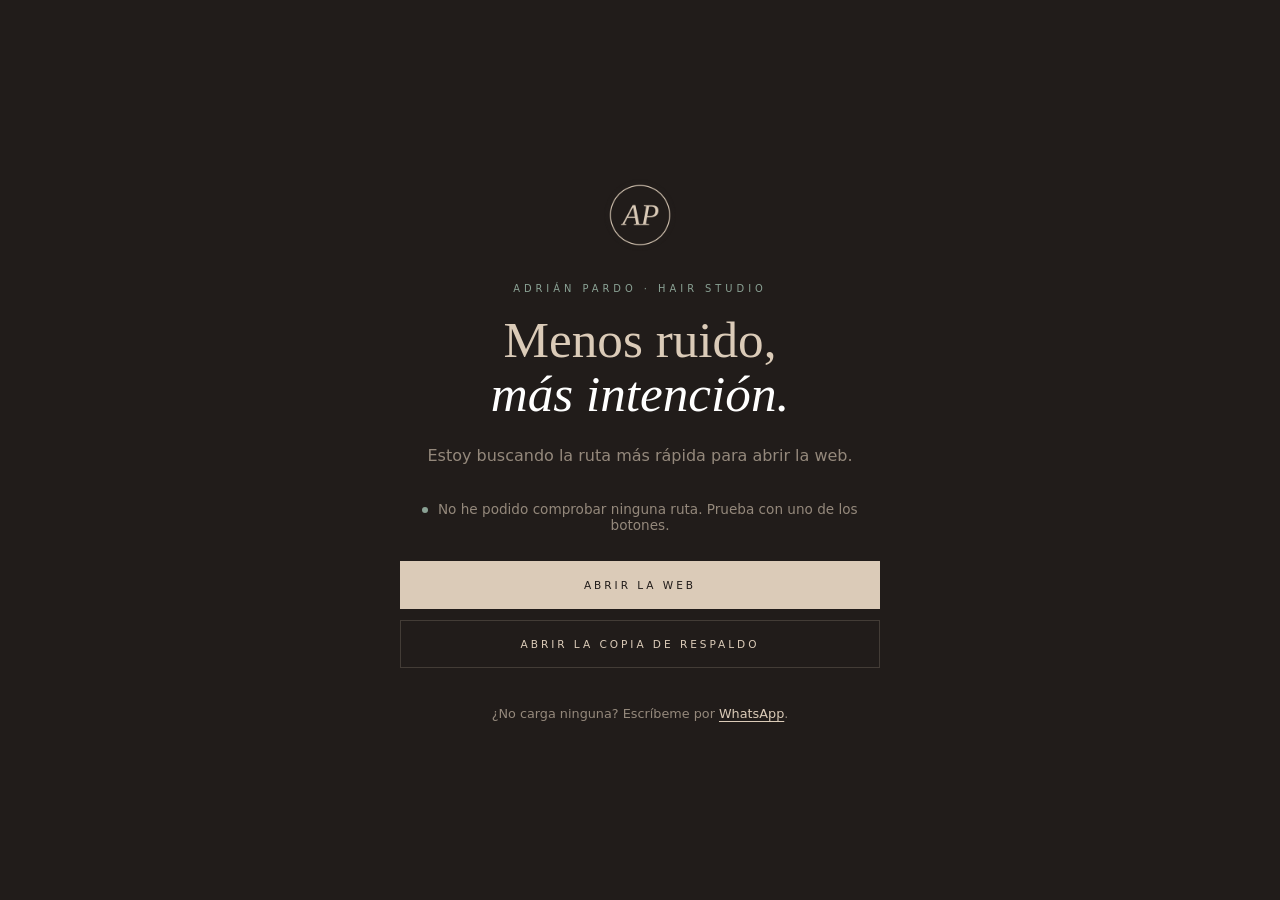
==== index.html @ 9c29e8a0 "Add Adrián Pardo gateway (Cloudflare primary + Netlify mirror)" ====
<!doctype html>
<html lang="es">
  <head>
    <meta charset="UTF-8" />
    <meta name="viewport" content="width=device-width, initial-scale=1" />
    <meta name="color-scheme" content="dark" />
    <meta name="robots" content="noindex" />
    <title>Adrián Pardo Hair Studio · Acceso</title>
    <link rel="icon" type="image/png" href="favicon.png" />
    <style>
      :root {
        --cream: #dbcbb8;
        --ink: #211c1a;
        --sage: #8aa194;
        --muted: rgba(219, 203, 184, 0.62);
        --line: rgba(219, 203, 184, 0.18);
        color: var(--cream);
        background: var(--ink);
        font-family: "Jost", ui-sans-serif, system-ui, -apple-system, BlinkMacSystemFont, "Segoe UI", sans-serif;
        font-weight: 300;
      }
      * { box-sizing: border-box; }
      body { display: grid; min-height: 100vh; margin: 0; place-items: center; }
      main { width: min(100% - 2.5rem, 30rem); padding: 3rem 0; text-align: center; }
      .mark { width: 72px; height: 72px; margin: 0 auto 2rem; display: block; }
      .lbl { font-size: 0.62rem; letter-spacing: 0.4em; text-transform: uppercase; color: var(--sage); margin-bottom: 1.2rem; }
      h1 {
        margin: 0;
        font-family: "Cormorant Garamond", Georgia, "Times New Roman", serif;
        font-weight: 300;
        font-size: clamp(2.3rem, 9vw, 3.2rem);
        line-height: 1.05;
      }
      h1 i { display: block; color: #fff; }
      p { margin: 1.4rem 0 2rem; color: var(--muted); line-height: 1.6; }
      .status { min-height: 1.5rem; margin-bottom: 1.8rem; font-size: 0.85rem; color: var(--muted); }
      .status::before {
        content: ""; display: inline-block; width: 6px; height: 6px; margin-right: 0.6rem;
        vertical-align: middle; border-radius: 50%; background: var(--sage);
        animation: pulse 1.4s ease-in-out infinite;
      }
      .status.done::before { animation: none; }
      @keyframes pulse { 50% { opacity: 0.25; } }
      @media (prefers-reduced-motion: reduce) { .status::before { animation: none; } }
      .links { display: grid; gap: 0.7rem; }
      a {
        display: block; padding: 1.05rem 1rem;
        font-size: 0.66rem; letter-spacing: 0.28em; text-transform: uppercase;
        color: var(--ink); background: var(--cream); text-decoration: none;
        border: 1px solid var(--cream); transition: background 0.3s, color 0.3s;
      }
      a:hover { background: #fff; }
      a.secondary { color: var(--cream); background: transparent; border-color: var(--line); }
      a.secondary:hover { border-color: var(--cream); }
      a:focus-visible { outline: 2px solid var(--sage); outline-offset: 3px; }
      .wa { margin-top: 2.4rem; font-size: 0.8rem; color: var(--muted); }
      .wa a { display: inline; padding: 0; border: 0; background: none; color: var(--cream); letter-spacing: 0; text-transform: none; font-size: 0.8rem; text-decoration: underline; text-underline-offset: 3px; }
    </style>
  </head>
  <body>
    <main>
      <img class="mark" src="favicon.png" alt="" width="72" height="72" />
      <div class="lbl">Adrián Pardo · Hair Studio</div>
      <h1>Menos ruido,<i>más intención.</i></h1>
      <p>Estoy buscando la ruta más rápida para abrir la web.</p>
      <div class="status" id="status" role="status" aria-live="polite">Comprobando disponibilidad…</div>
      <div class="links">
        <a id="go-primary" href="https://adrian-pardo.pages.dev/">Abrir la web</a>
        <a id="go-mirror" class="secondary" href="https://adrian-pardo.netlify.app/">Abrir la copia de respaldo</a>
      </div>
      <div class="wa">¿No carga ninguna? Escríbeme por <a href="https://wa.me/34677427724">WhatsApp</a>.</div>
    </main>

    <script>
      // ── Configuración ─────────────────────────────────────────────
      // PRIMARY: la web en Cloudflare (cuando el dominio esté traspasado,
      //          cambiar por https://www.adrianpardohairstudio.com/).
      // MIRROR:  copia en Netlify (fuera de Cloudflare) para cuando LaLiga
      //          bloquea las IPs de Cloudflare.
      const PRIMARY = "https://adrian-pardo.pages.dev/";
      const MIRROR = "https://adrian-pardo.netlify.app/";
      const PROBE = "favicon.png";
      const TIMEOUT_MS = 3500;
      const status = document.querySelector("#status");

      // ?ir=cita.html → lleva a esa página dentro de la web (solo rutas relativas)
      const params = new URLSearchParams(location.search);
      const raw = params.get("ir") || "";
      const path = /^[a-z0-9][a-z0-9\-./]*(\.html)?$/i.test(raw) && !raw.includes("..") ? raw : "";
      const target = (host) => host + path + location.hash;
      document.querySelector("#go-primary").href = target(PRIMARY);
      document.querySelector("#go-mirror").href = target(MIRROR);

      function reachable(url) {
        return new Promise((resolve, reject) => {
          const image = new Image();
          const timeout = setTimeout(() => { image.src = ""; reject(new Error("timeout")); }, TIMEOUT_MS);
          image.onload = () => { clearTimeout(timeout); resolve(); };
          image.onerror = () => { clearTimeout(timeout); reject(new Error("unavailable")); };
          image.src = `${url}${PROBE}?gateway-check=${Date.now()}`;
        });
      }

      Promise.allSettled([reachable(PRIMARY), reachable(MIRROR)]).then(([primary, mirror]) => {
        const destination = primary.status === "fulfilled" ? PRIMARY : mirror.status === "fulfilled" ? MIRROR : null;
        status.classList.add("done");
        if (!destination) {
          status.textContent = "No he podido comprobar ninguna ruta. Prueba con uno de los botones.";
          return;
        }
        status.textContent = destination === PRIMARY ? "Web disponible. Abriendo…" : "Abriendo la copia de respaldo…";
        window.setTimeout(() => window.location.replace(target(destination)), 250);
      });
    </script>
  </body>
</html>
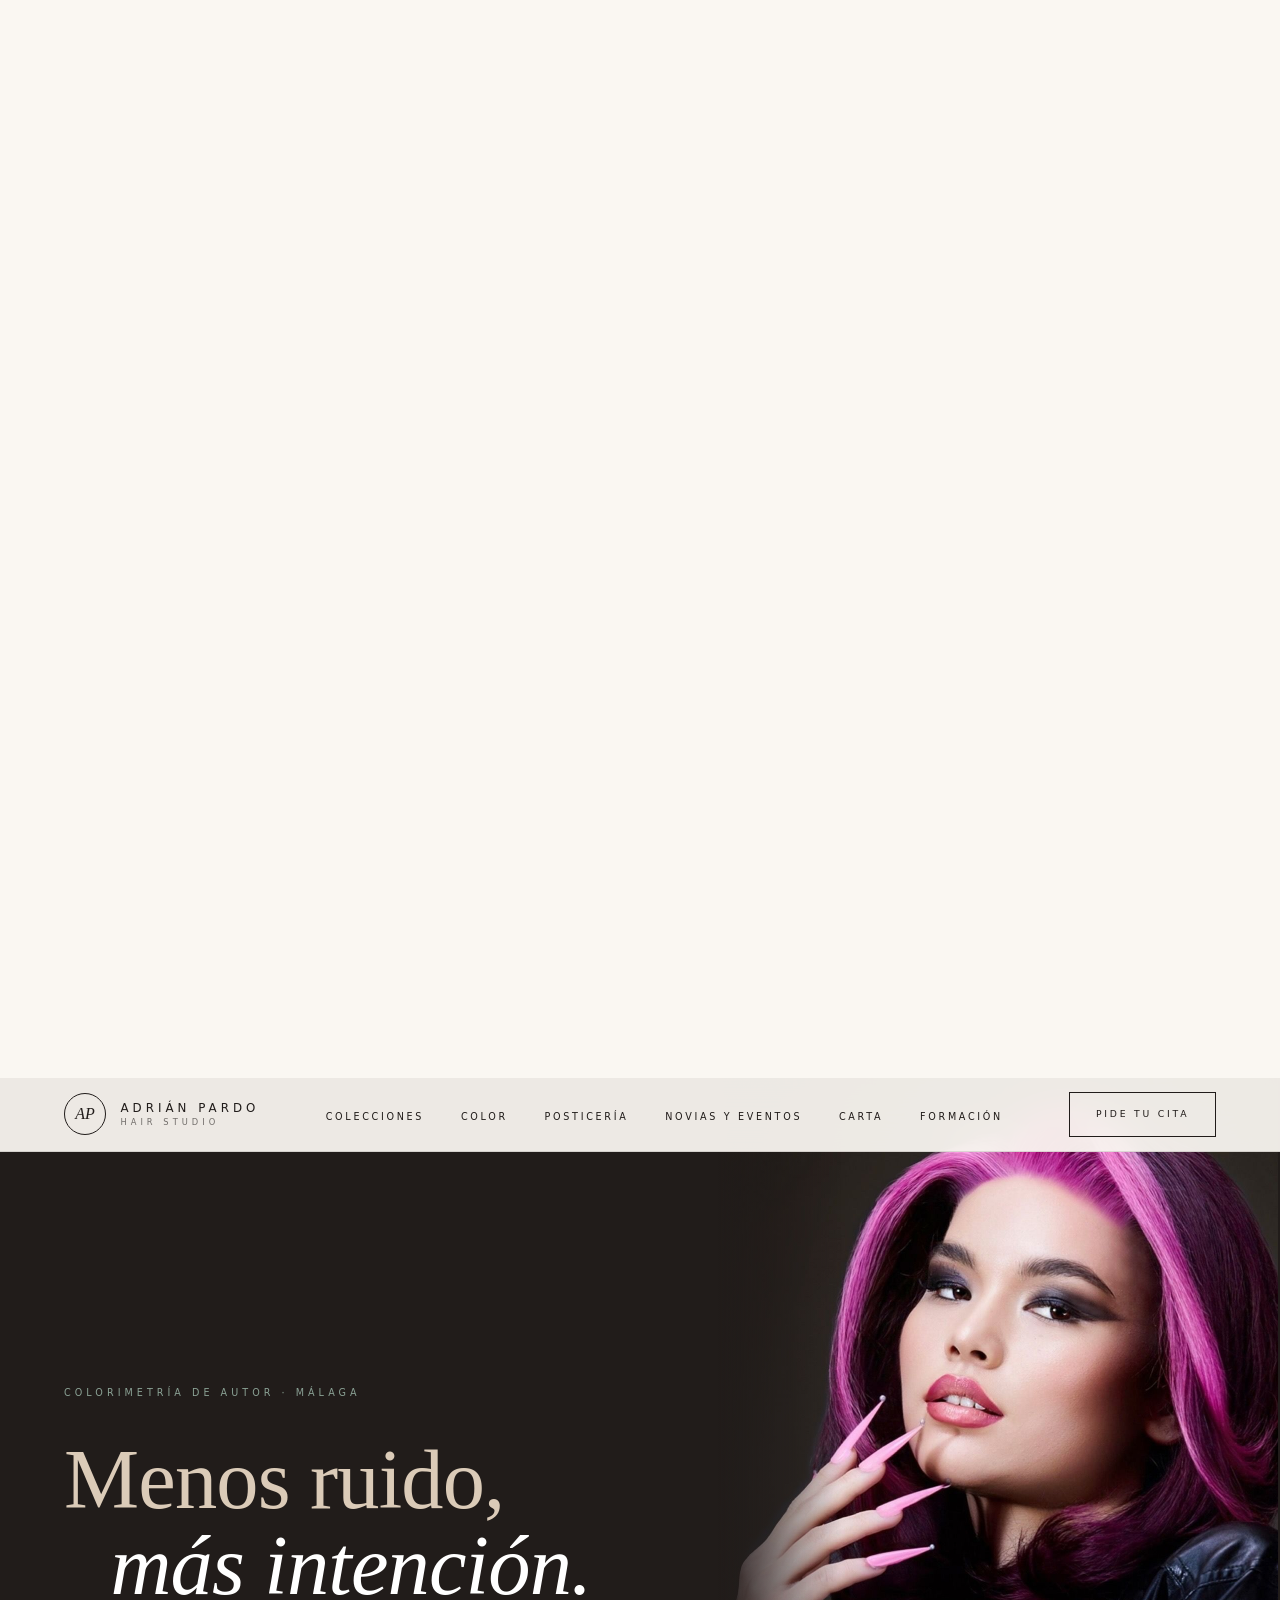
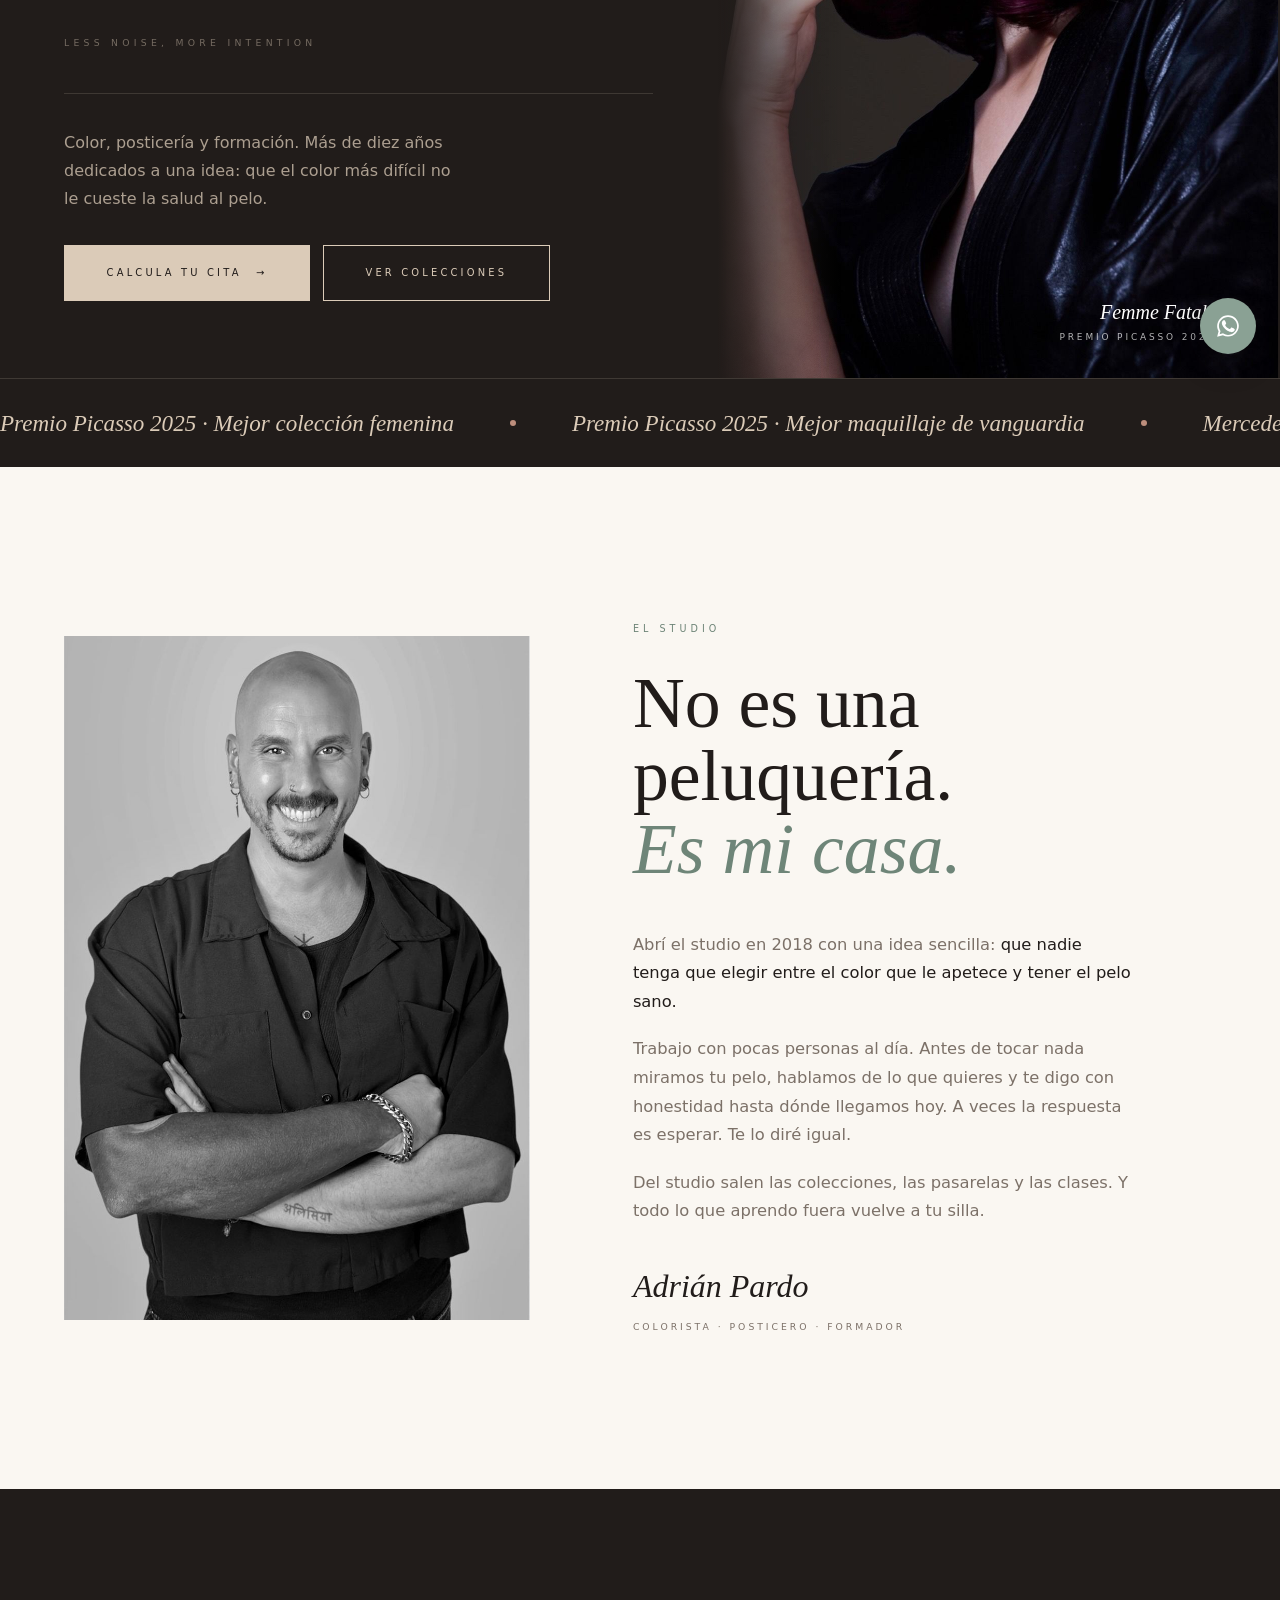
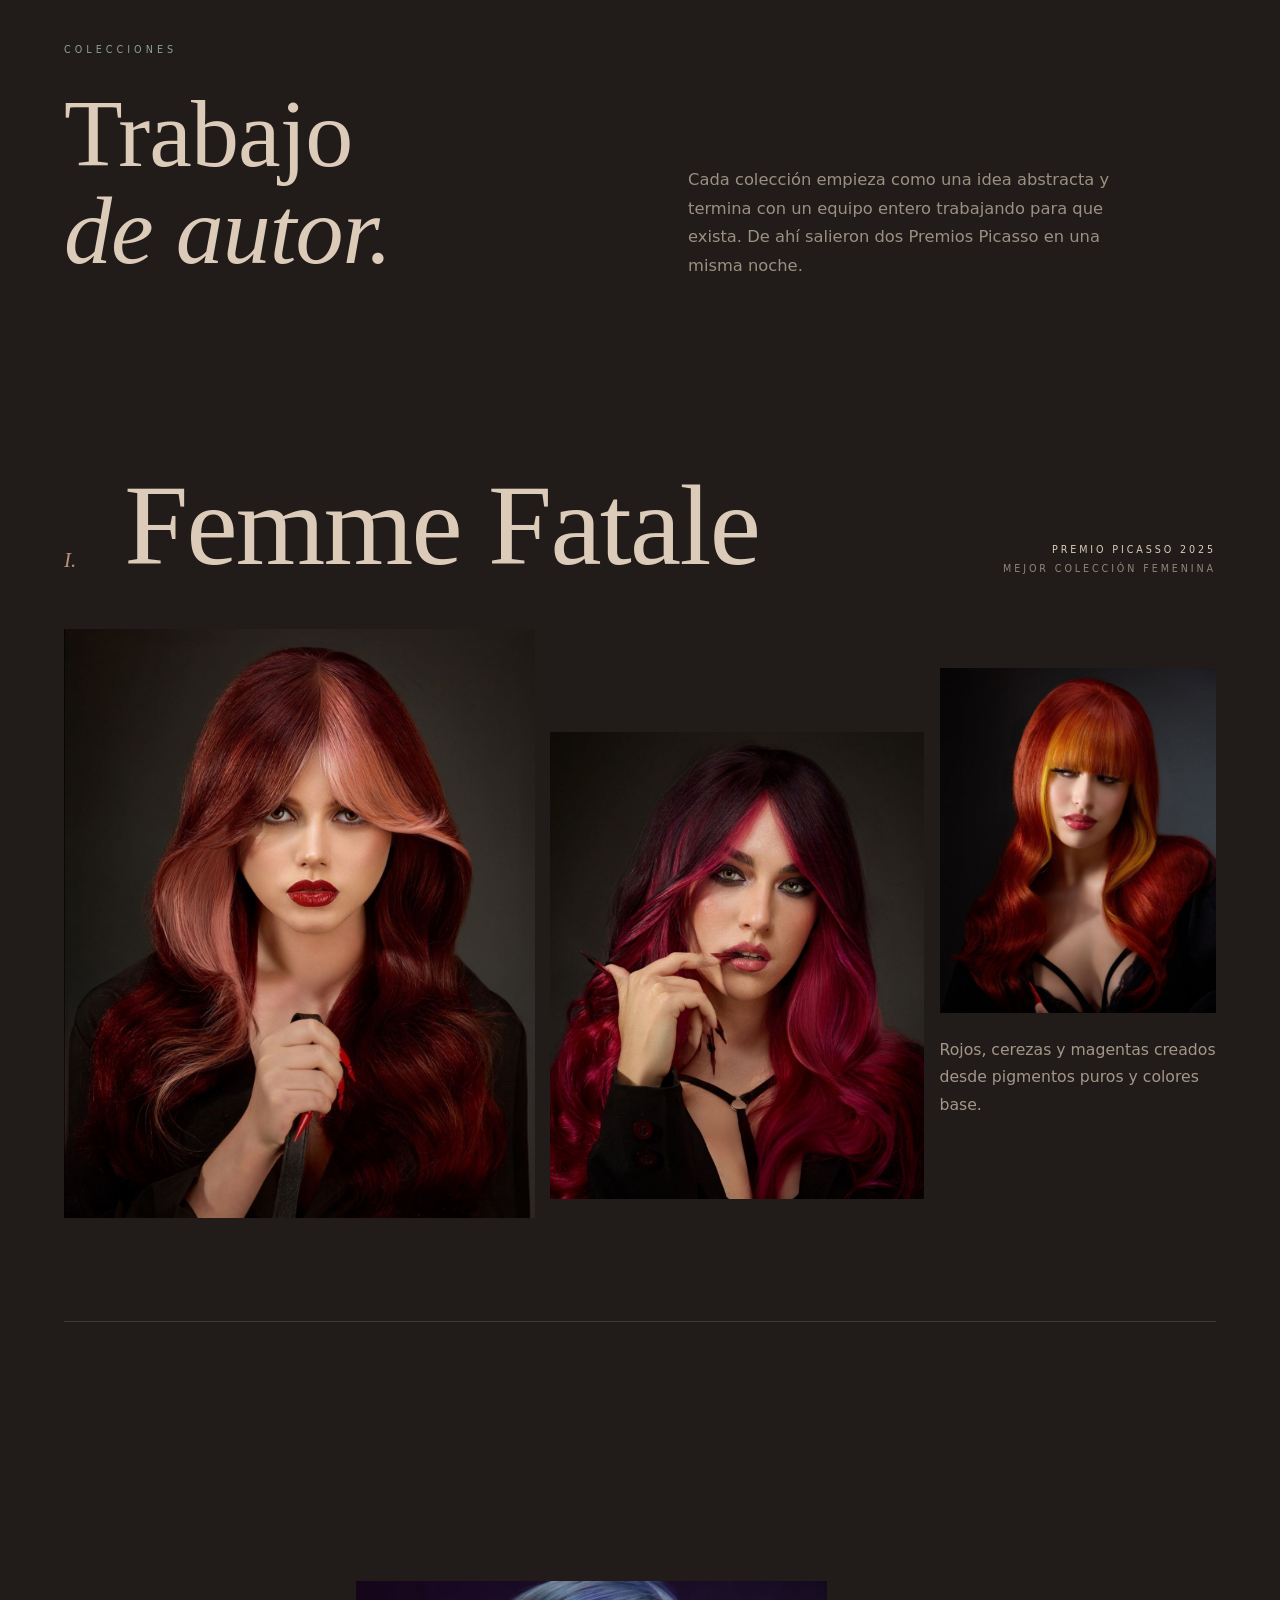
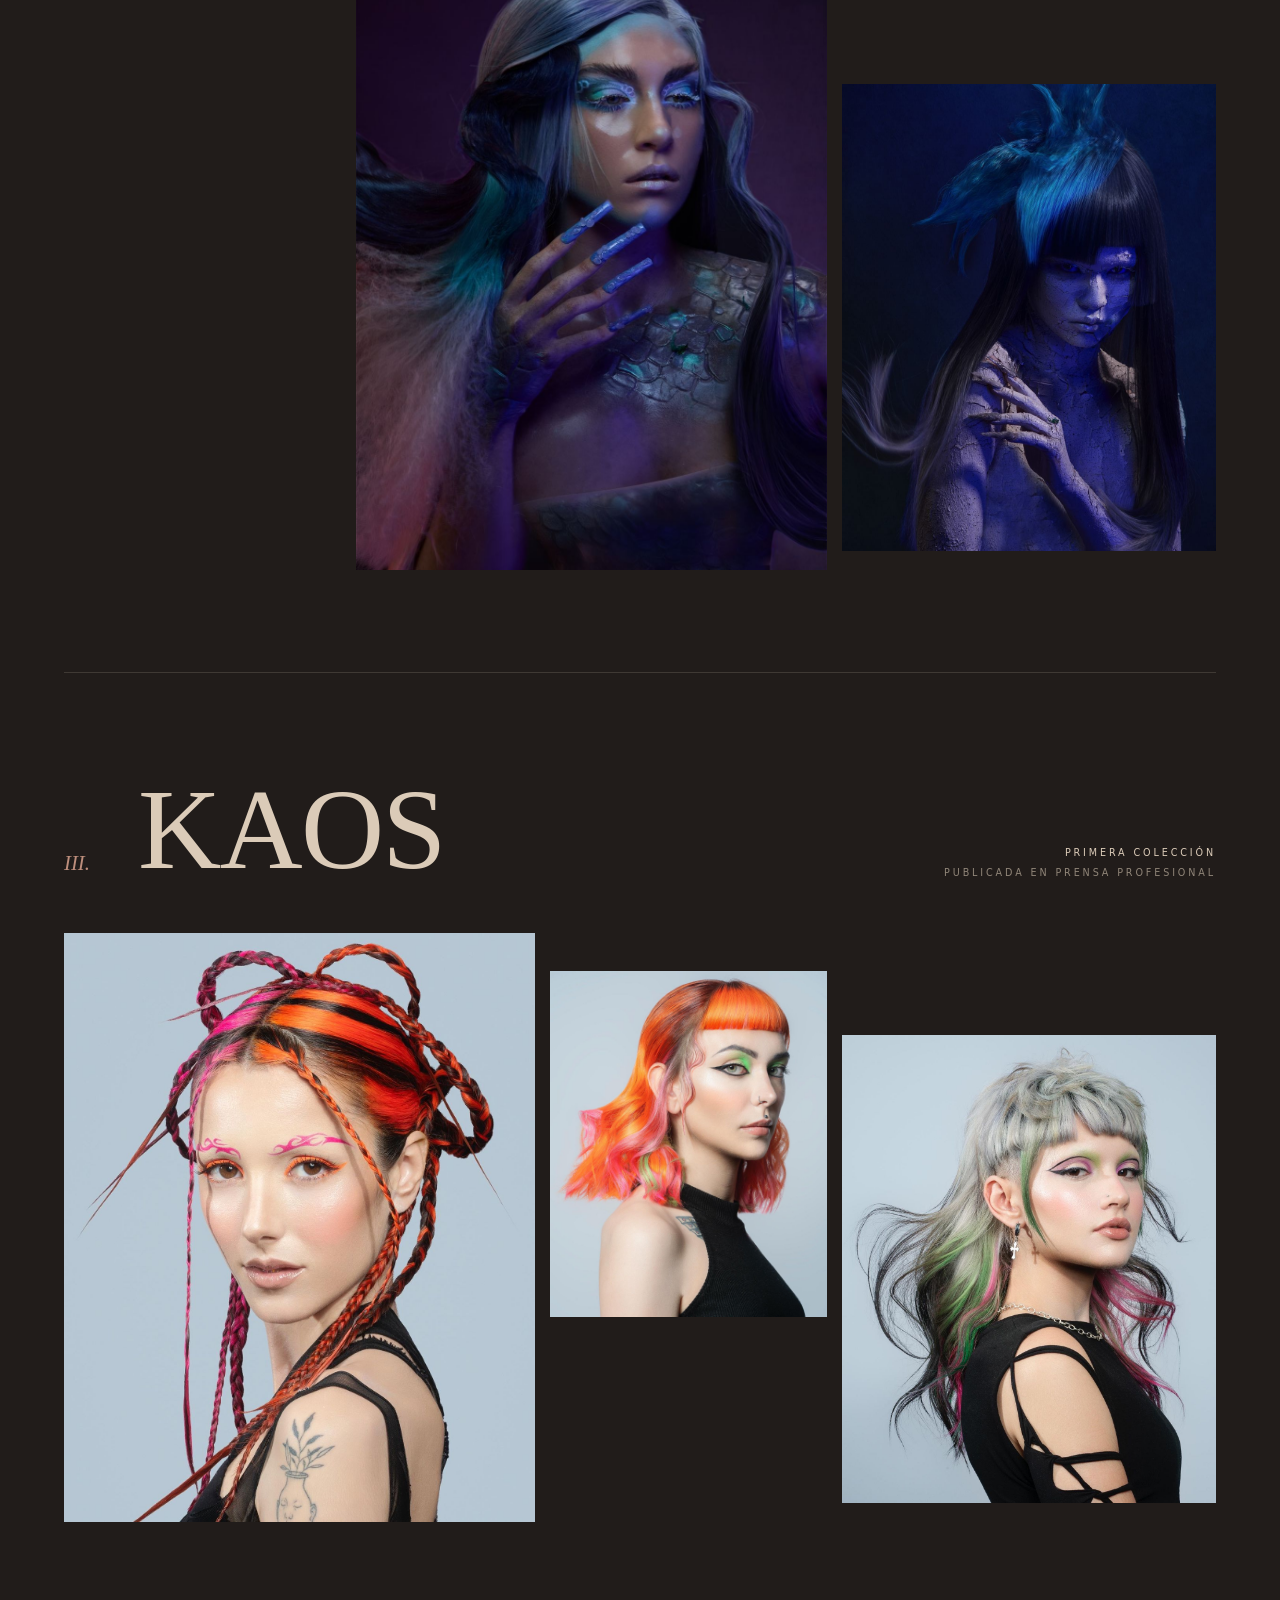
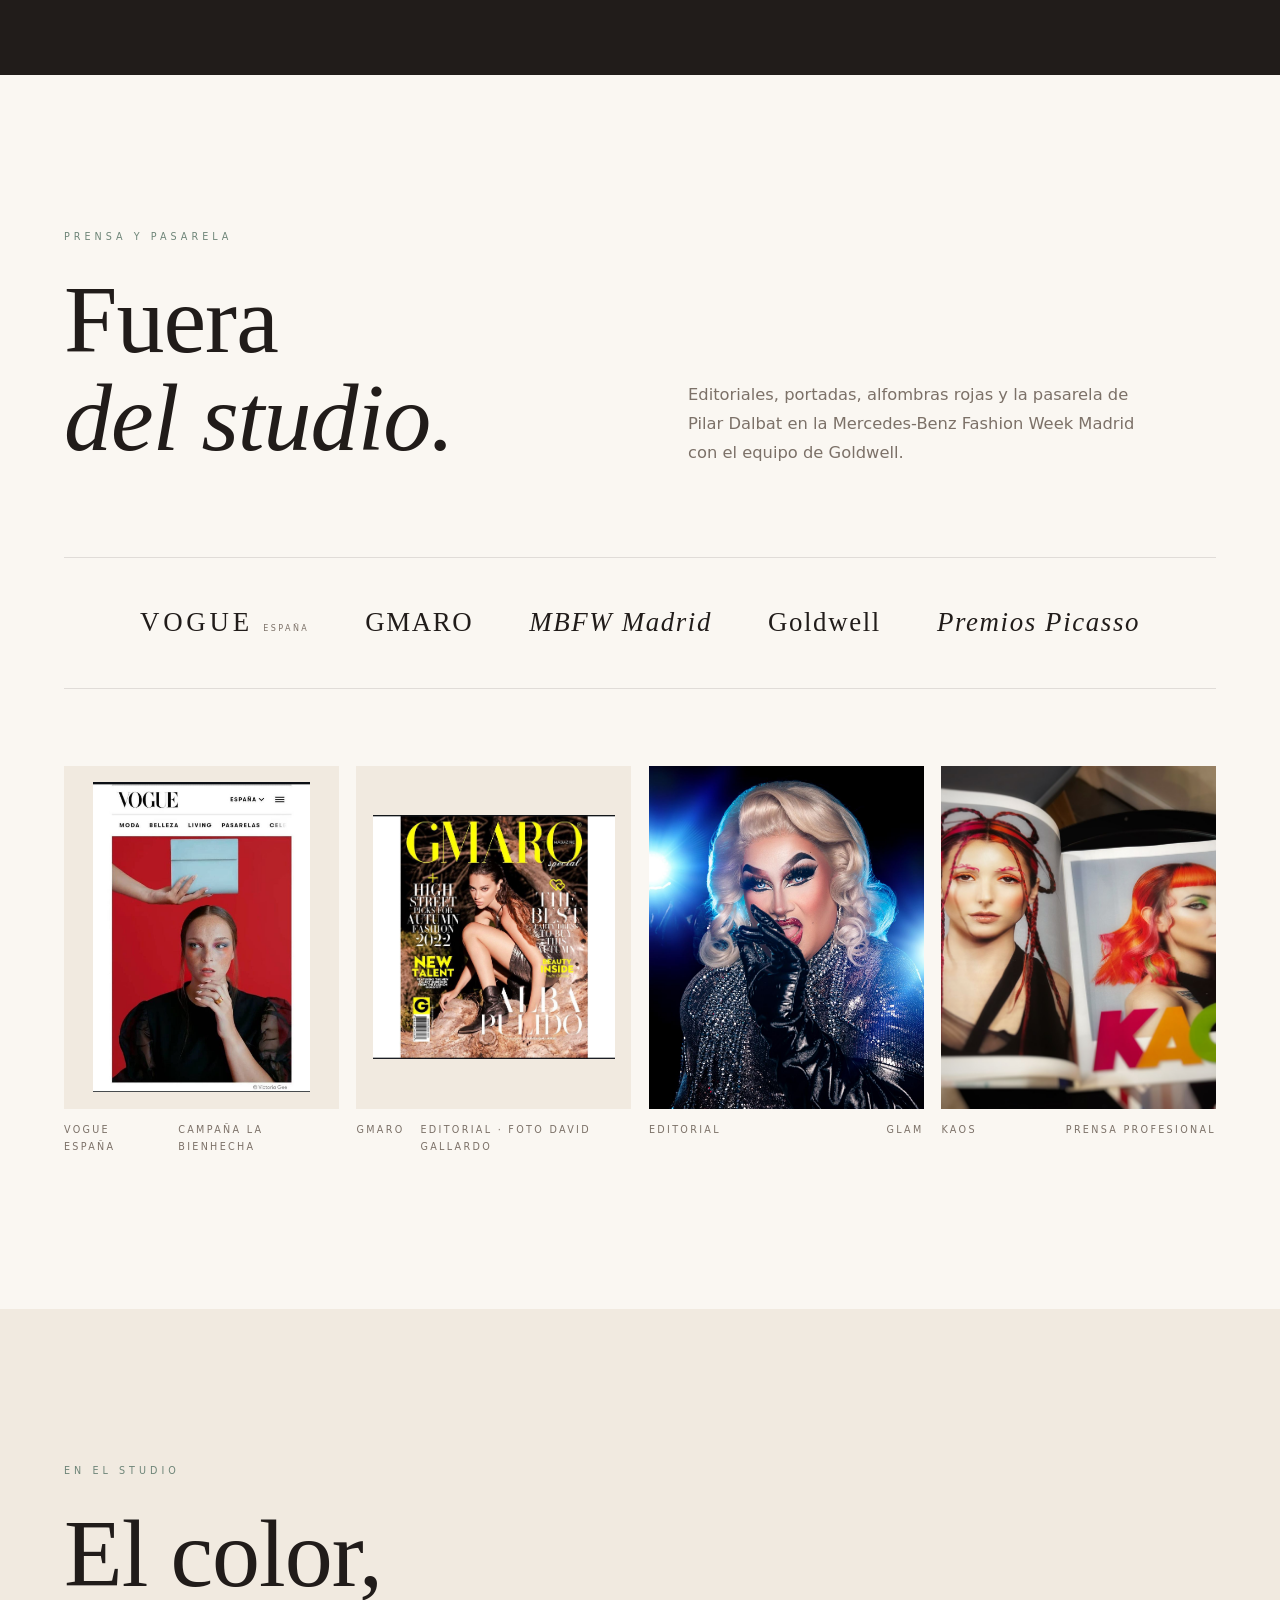
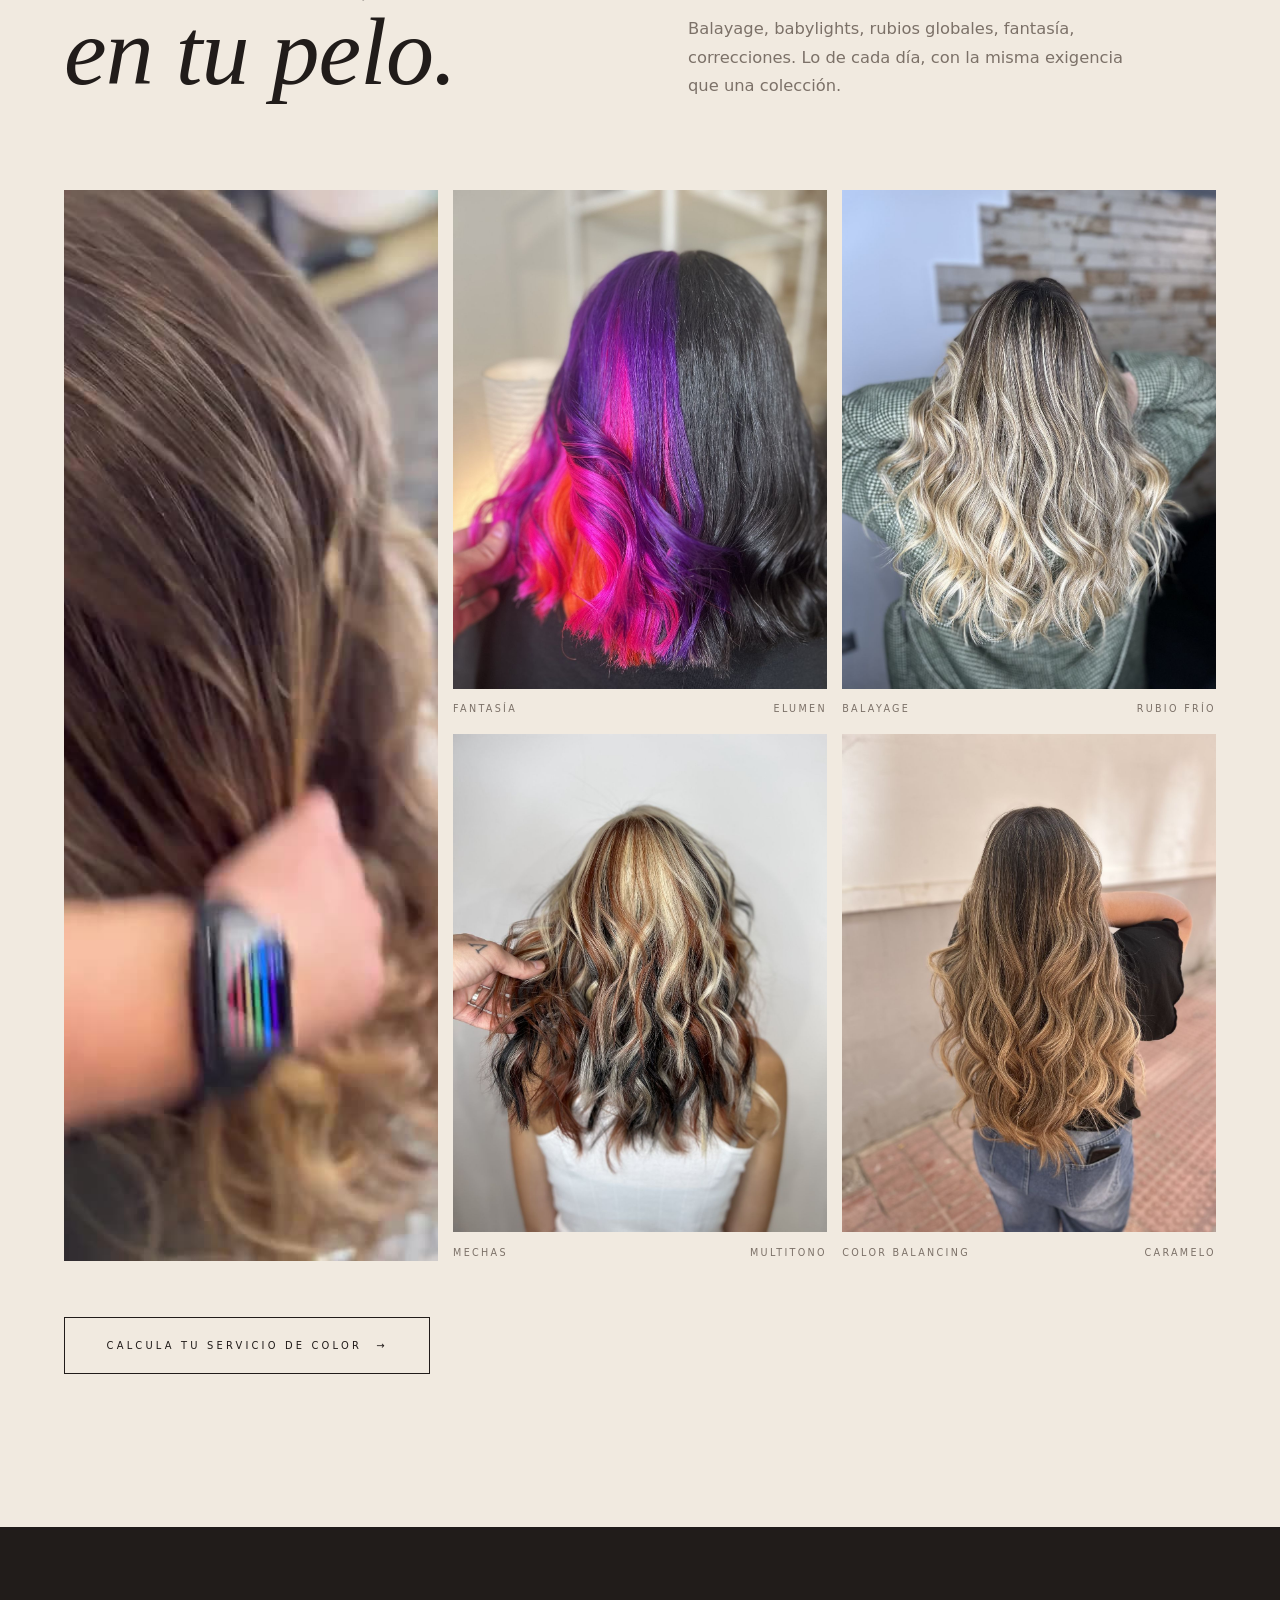
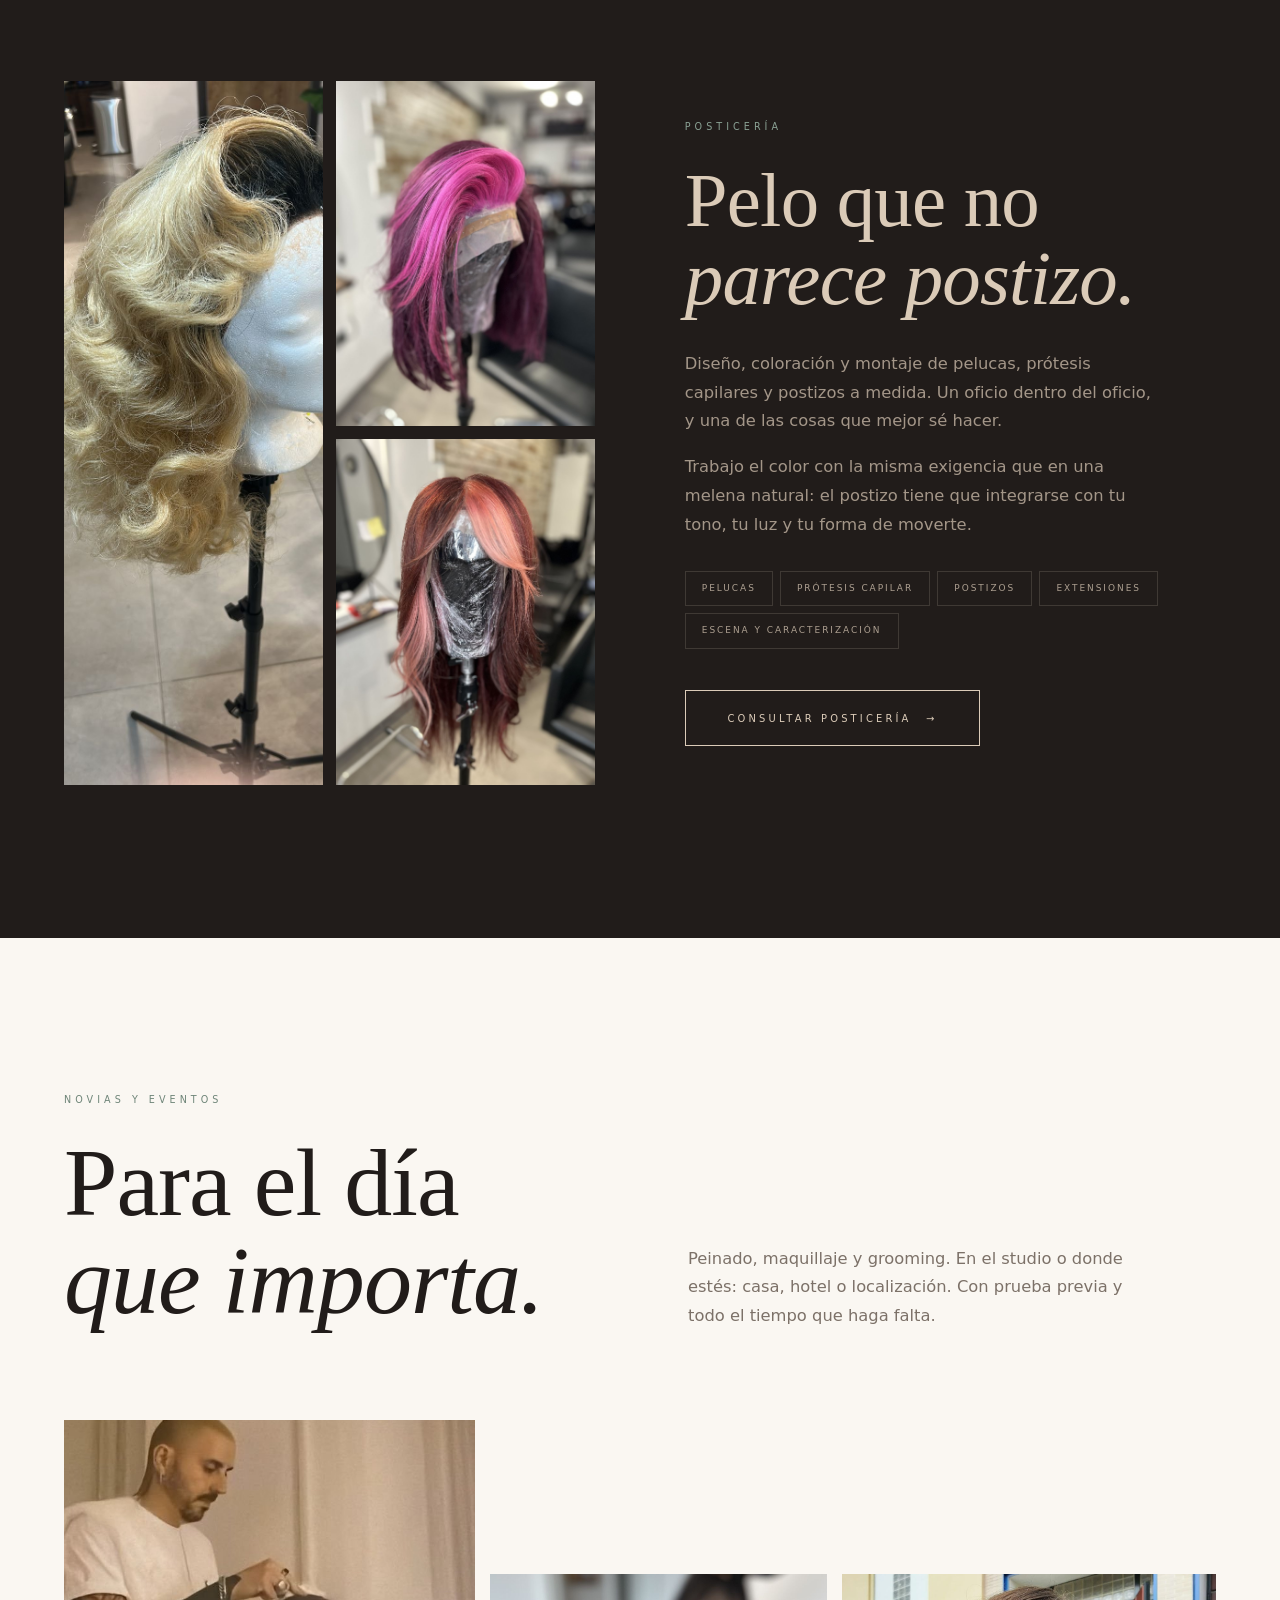
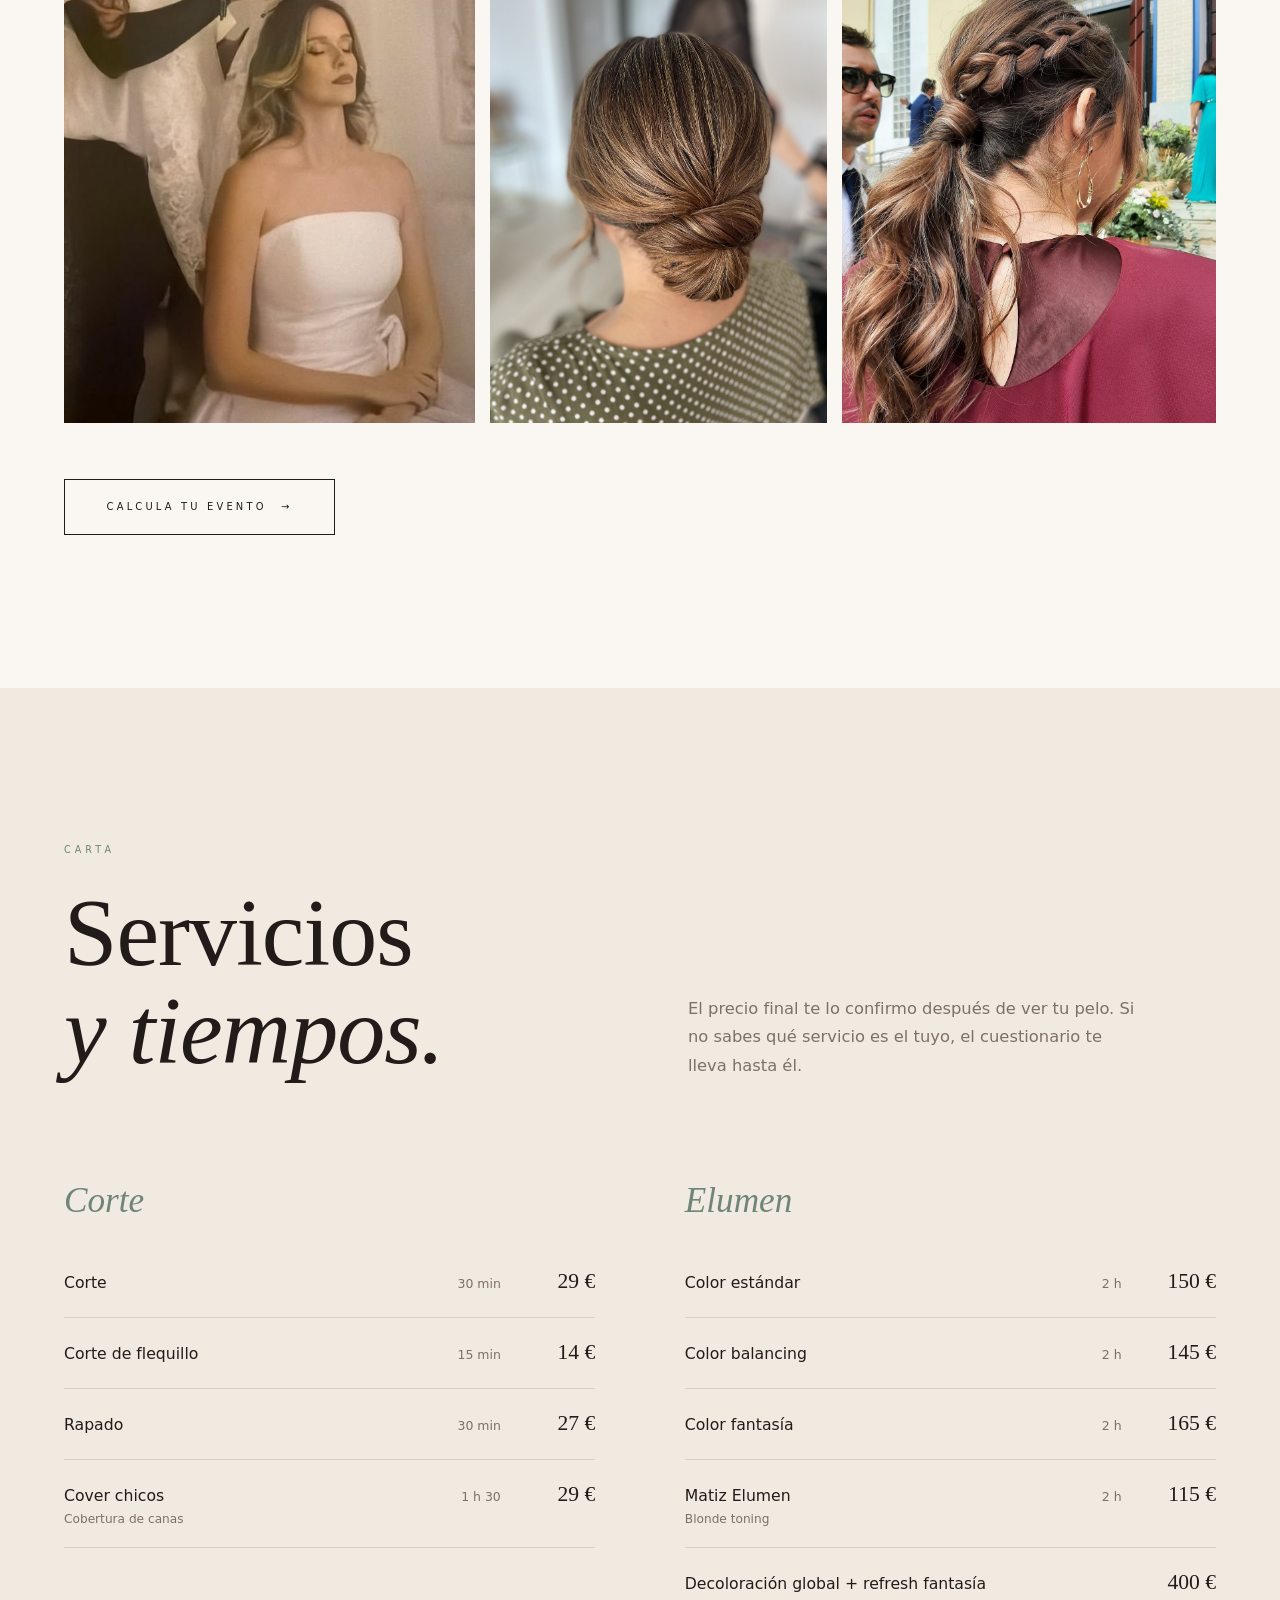
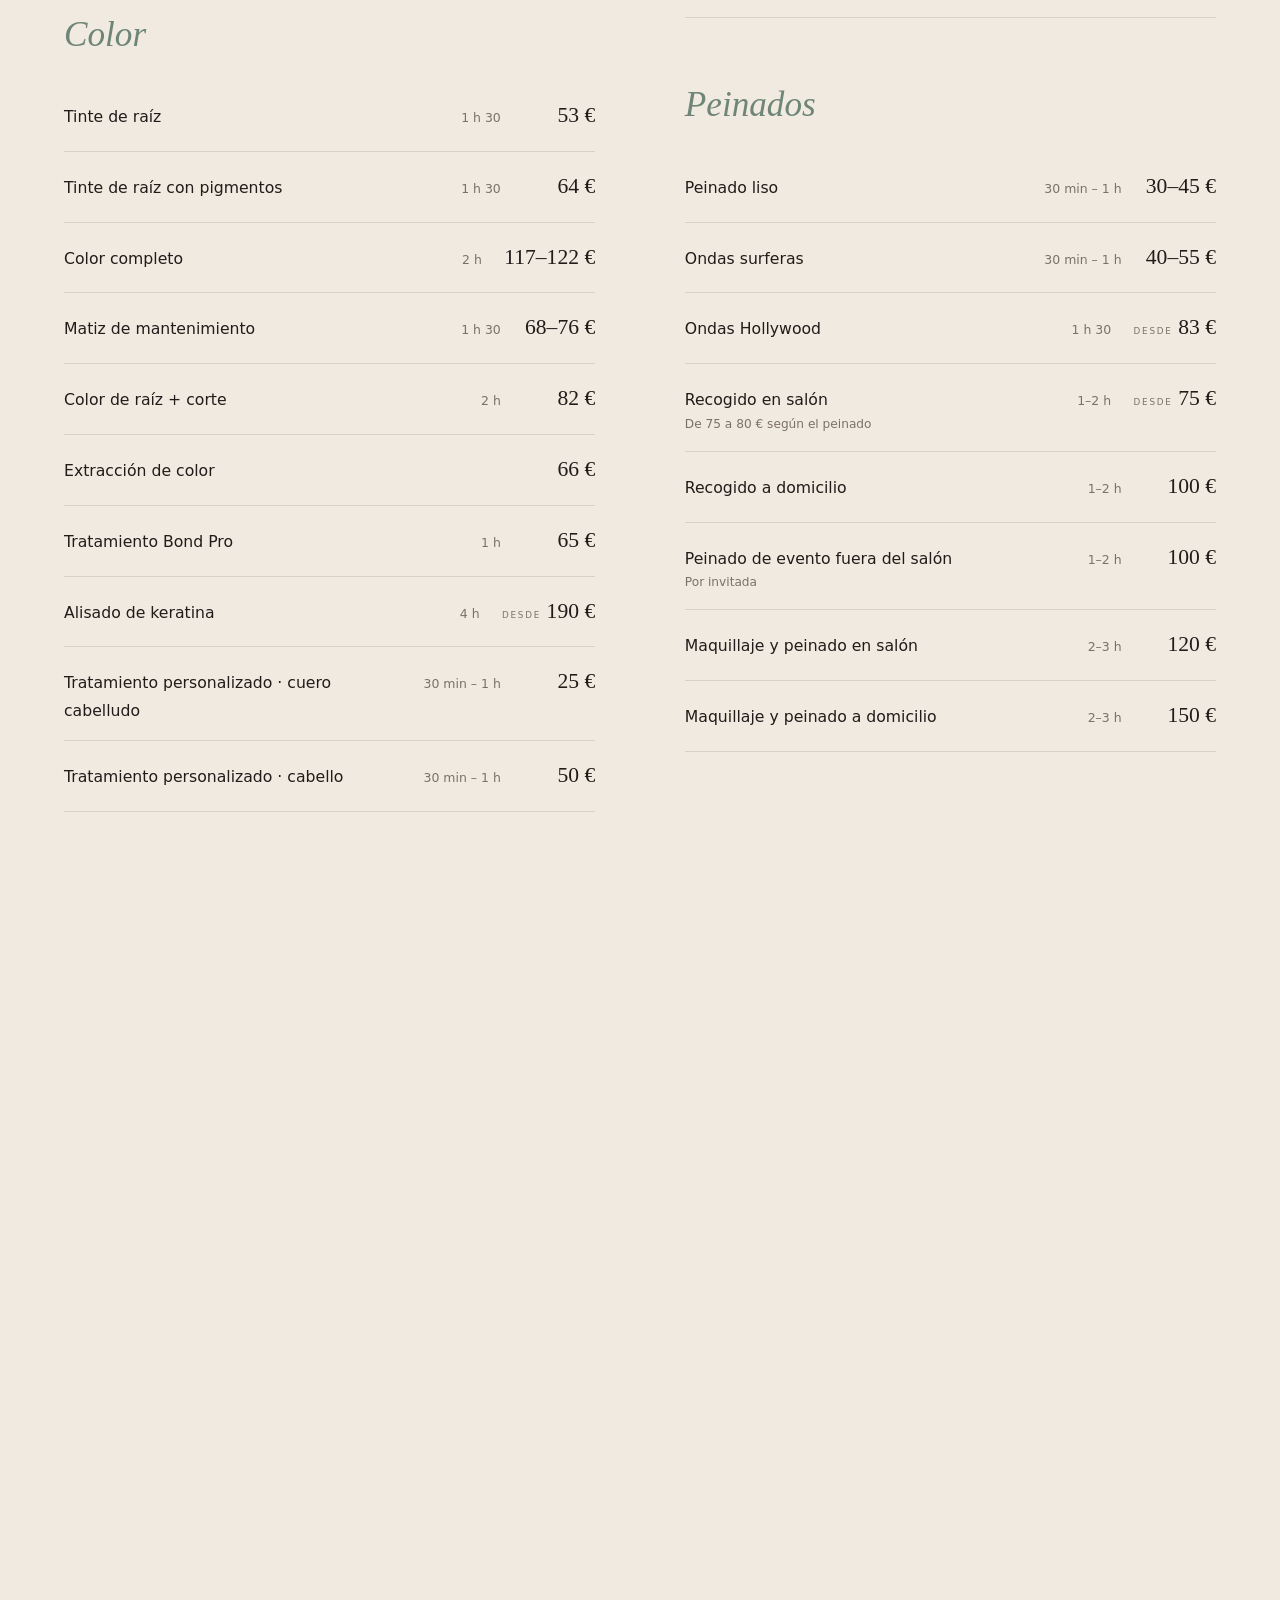
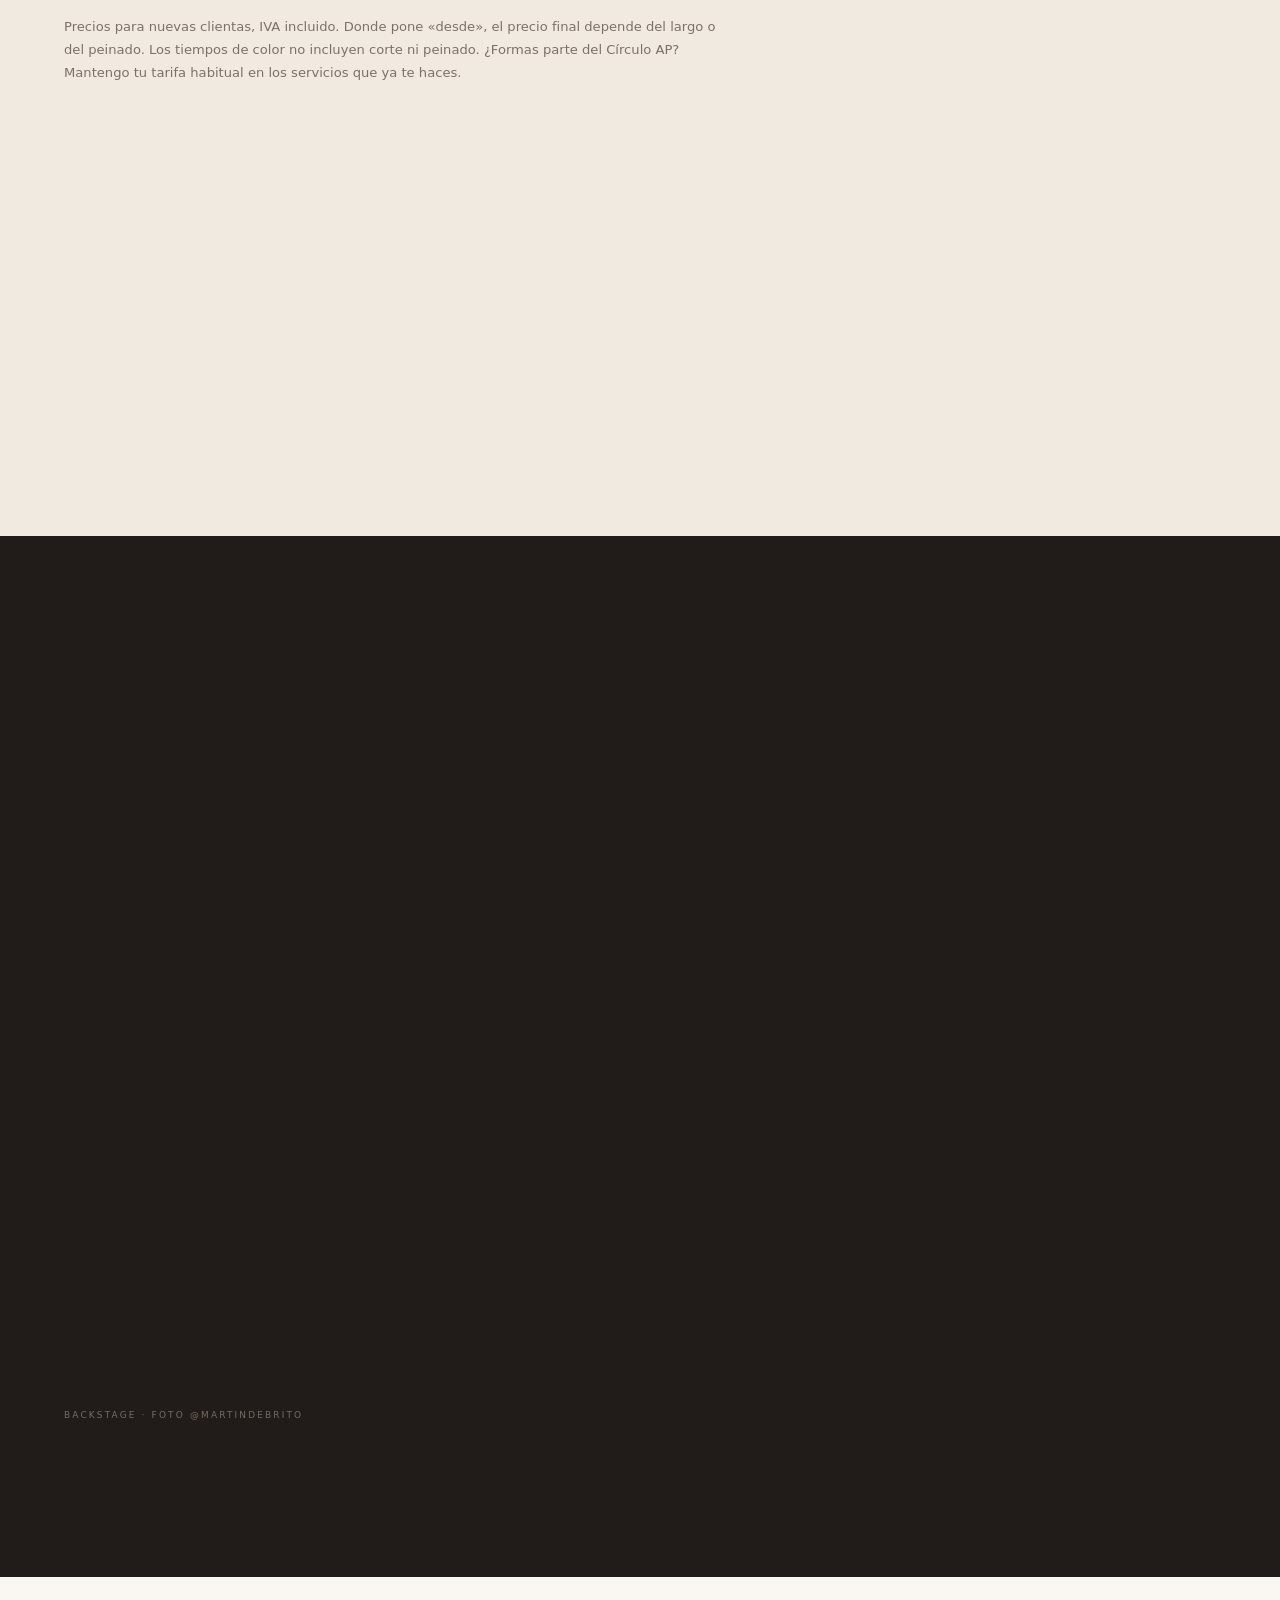
==== commit 358d376a: "Mirror on GitHub Pages (web/) instead of Netlify" ====
--- a/index.html
+++ b/index.html
@@ -66,7 +66,7 @@
       <div class="status" id="status" role="status" aria-live="polite">Comprobando disponibilidad…</div>
       <div class="links">
         <a id="go-primary" href="https://adrian-pardo.pages.dev/">Abrir la web</a>
-        <a id="go-mirror" class="secondary" href="https://adrian-pardo.netlify.app/">Abrir la copia de respaldo</a>
+        <a id="go-mirror" class="secondary" href="https://blancanieves00.github.io/adrian-pardo-gateway/web/">Abrir la copia de respaldo</a>
       </div>
       <div class="wa">¿No carga ninguna? Escríbeme por <a href="https://wa.me/34677427724">WhatsApp</a>.</div>
     </main>
@@ -75,10 +75,11 @@
       // ── Configuración ─────────────────────────────────────────────
       // PRIMARY: la web en Cloudflare (cuando el dominio esté traspasado,
       //          cambiar por https://www.adrianpardohairstudio.com/).
-      // MIRROR:  copia en Netlify (fuera de Cloudflare) para cuando LaLiga
-      //          bloquea las IPs de Cloudflare.
+      // MIRROR:  copia en GitHub Pages (carpeta web/ de este mismo repo, fuera de
+      //          Cloudflare) para cuando LaLiga bloquea las IPs de Cloudflare.
+      //          La sincroniza push.sh del repo de la web.
       const PRIMARY = "https://adrian-pardo.pages.dev/";
-      const MIRROR = "https://adrian-pardo.netlify.app/";
+      const MIRROR = "https://blancanieves00.github.io/adrian-pardo-gateway/web/";
       const PROBE = "favicon.png";
       const TIMEOUT_MS = 3500;
       const status = document.querySelector("#status");
